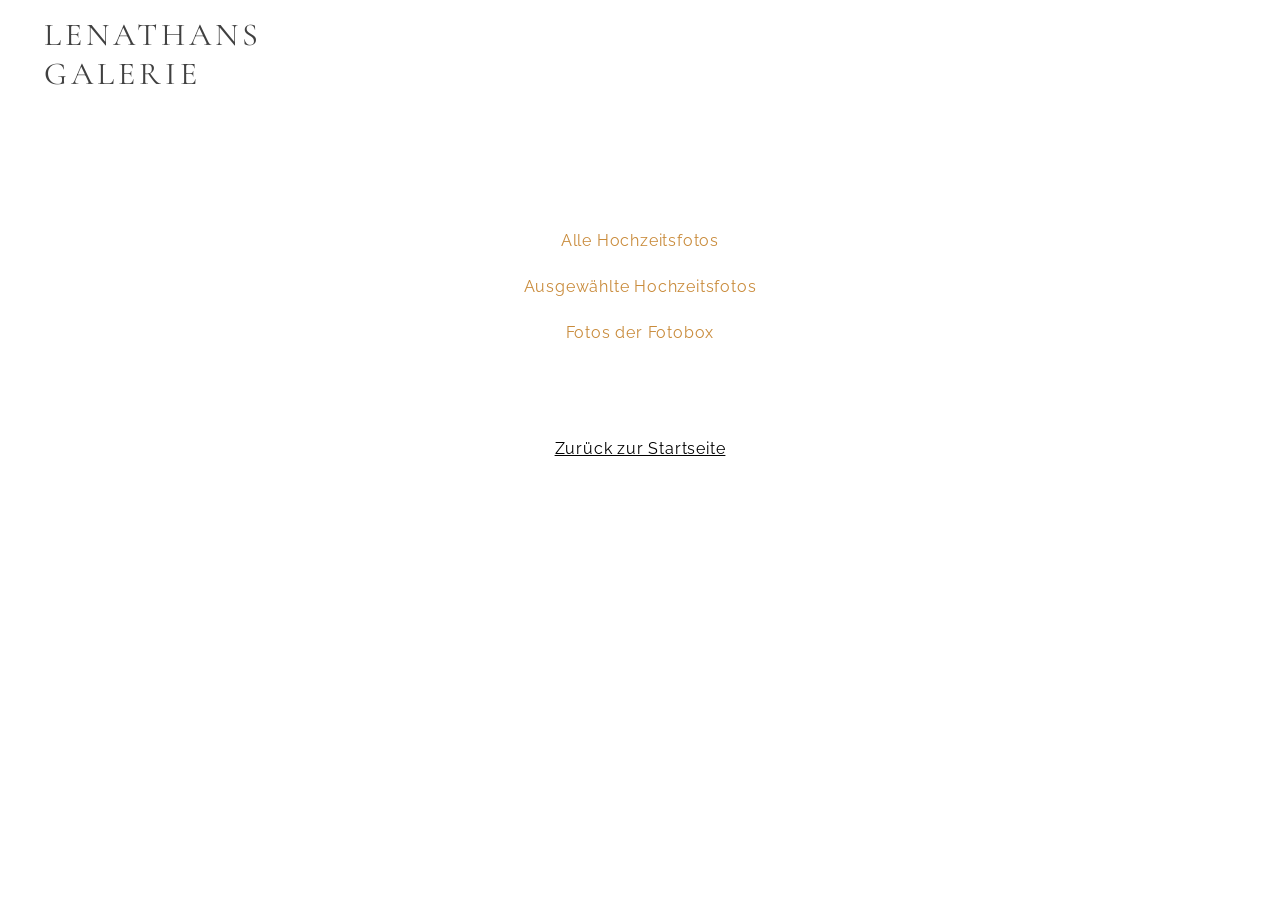
==== galerie.html @ 9003b262 "first commit" ====
<!DOCTYPE html>
<html lang="de">
  <head>
    <meta
      name="viewport"
      content="width=device-width, initial-scale=1.0, maximum-scale=1.0"
    />

    <meta charset="UTF-8" />
    <title>Lenathans Galerie</title>
    <link rel="icon" href="data:," type="image/x-icon" />
    <!-- <link rel="shortcut icon" href="" type="image/x-icon"> -->

    <script src="./js/gallery.js"></script>

    <link rel="stylesheet" href="./css/standard.css" />
    <link rel="stylesheet" href="./css/fonts.css" />
    <link rel="stylesheet" href="./css/gallery.css" />
    <link rel="stylesheet" href="./css/responsive.css" />
  </head>

  <body onload="render(); adjustImageWidth(); checkURLParameter()" id="content">
    <header class="d_f_c_c mobile-header">
      <h2 id="titleText">Lenathans Galerie</h2>
      <div class="header pad-x-10 d_f_c_c">
        <!-- <div class="search-div d_f_c_c gap-20 pad-x-20" id="searchDiv">
                <span class="search-icon" onclick="searchPhoto()">&#128269;</span>
                <input class="input-header-style" type="text" placeholder="Suchen" id="searchInput"
                    oninput="getSearchWordByEnter()">
                <div class="d-search-close" id="dSearchClose" onclick="deleteInputSearch()">X</div>
            </div> -->
      </div>
      <!-- <span class="change-design d_f_c_c" onclick="blackDesign()" id="changeDesign">&#x263C;</span> -->
    </header>

    <!-- <div class="width-max d_f_c_c album-download"><a class="a-style" onclick="forwardToDownloads()">Fotos herunterladen</a></div>
    <div id="imagesContainer"></div> -->

    <!-- <section class="section-photos">
        <div class="photo-container">
            <div class="photo-box" id="photoContainer"></div>
        </div>
    </section> -->

    <!-- SECTION LINKS ZUR EXTERNEN GALERIE  -->
    <section
      class="section-style d_c_c_c pad-y pad-x bg-color-white activateContentAfterLogin">
      <div class="d_c_c_c gap-20 text-center">
        <p><a class="a-style" href="https://mia.nl.tab.digital/s/MPMcajtF54XpS3j" target="_blank">Alle Hochzeitsfotos</a></p>
        <p><a class="a-style" href="https://apps.scrappbook.de/HknlK1esR" target="_blank">Ausgewählte Hochzeitsfotos</a></p>
        <p><a class="a-style" href="https://1drv.ms/f/c/26d7172e68f940dd/Et1A-WguF9cggCZmAQAAAAABVUfz0dBWDpZS_iDqXGMMZA?e=OC7Vx8" target="_blank">Fotos der Fotobox</a></p>

        <div class="space-m">&nbsp;</div>

        <p><a class="a-style a-style-galery" href="https://lenathans-hochzeit.de/index.html">Zurück zur Startseite</a></p>

      </div>

    </section>
  </body>
</html>
---- css/standard.css ----
* {
    margin: 0;
    scroll-behavior: smooth;
}

.section-style {
    width: 100%;
    box-sizing: border-box;
}

a {
    text-decoration: none;
}

.pad-x {
    padding-right: 80px;
    padding-left: 80px;
}

.pad-y {
    padding-top: 120px;
    padding-bottom: 120px;
}

.pad-y-top {
    padding-top: 120px;
    padding-bottom: 0px;
}

.pad-y-bottom {
    padding-top: 0px;
    padding-bottom: 120px;
}

.space-xs {
    height: 1px;
}

.space-s {
    height: 20px;
}

.space-m {
    height: 50px;
}

.space-l {
    height: 80px;
}

.gap-10 {
    gap: 10px;
}

.gap-20 {
    gap: 20px;
}

.gap-30 {
    gap: 30px;
}

.gap-40 {
    gap: 40px;
}

.gap-80 {
    gap: 80px;
}

.gap-100 {
    gap: 100px;
}

p {
    max-width: 64ch;
    /* Normwert */
}

.text-center {
    text-align: center;
}

.d_f_c_c {
    display: flex;
    justify-content: center;
    align-items: center;
}

.d_f_fs_c {
    display: flex;
    justify-content: flex-start;
    align-items: center;
}

.d_f_fe_c {
    display: flex;
    justify-content: flex-end;
    align-items: center;
}

.d_f_c_fs {
    display: flex;
    justify-content: center;
    align-items: flex-start;
}


.d_c_c_c {
    display: flex;
    flex-direction: column;
    justify-content: center;
    align-items: center;
}

.d_c_fs_c {
    display: flex;
    flex-direction: column;
    justify-content: flex-start;
    align-items: center;
}

.d_c_c_fs {
    display: flex;
    flex-direction: column;
    justify-content: center;
    align-items: flex-start;
}

.d_c_fe_c {
    display: flex;
    flex-direction: column;
    justify-content: flex-end;
    align-items: center;
}

.d_c_c_fe {
    display: flex;
    flex-direction: column;
    justify-content: center;
    align-items: flex-end;
}

.bg-color-white {
    background-color: white;
}

.div-filter {
    filter: brightness(60%);
    width:100%;
    box-sizing: border-box;
}

.list-style {
    list-style: none;
    padding-inline-start: 0;
    margin-block-start: 0;
    margin-block-end: 0;
}

/**** ELEMENTE ****/

/* heller Button */

.btn-light {
    background-color: rgb(251, 249, 248);
    border: 1px solid rgb(124, 109, 101);
    color: rgb(64, 64, 64);
    border-radius: 5px;
    font-size: 12px;
    text-transform: uppercase;
    text-decoration: none;
    text-align: center;
    padding: 15px 0;
    cursor: pointer;
    width: 250px;
}

.btn-light:visited {
    background-color: rgb(251, 249, 248);
    border: 1px solid rgb(124, 109, 101);
    color: rgb(64, 64, 64);
}

.btn-light:hover {
    background-color: rgb(124, 109, 101);
    border: 1px solid rgb(251, 249, 248);
    color: white;
}

/* dunkler Button */

.btn-dark {
    background-color: rgb(124, 109, 101);
    border: 1px solid rgb(251, 249, 248);
    color: white;
    border-radius: 5px;
    font-size: 12px;
    text-transform: uppercase;
    text-decoration: none;
    text-align: center;
    padding: 15px 0;
    cursor: pointer;
    width: 200px;
}

.btn-dark:visited {
    background-color: rgb(124, 109, 101);
    border: 1px solid rgb(251, 249, 248);
    color: white;
}

.btn-dark:hover {
    background-color: rgb(251, 249, 248);
    border: 1px solid rgb(124, 109, 101);
    color: rgb(64, 64, 64);
}

/* heller Button (klein) */

.btn-small-light {
    background-color: rgb(251, 249, 248);
    border: 1px solid rgb(124, 109, 101);
    color: rgb(64, 64, 64);
    border-radius: 5px;
    font-size: 12px;
    text-transform: uppercase;
    text-decoration: none;
    text-align: center;
    padding: 15px 0;
    cursor: pointer;
    width: 100px;
}

.btn-small-light:visited {
    background-color: rgb(251, 249, 248);
    border: 1px solid rgb(124, 109, 101);
    color: rgb(64, 64, 64);
}

.btn-small-light:hover {
    background-color: rgb(124, 109, 101);
    border: 1px solid rgb(251, 249, 248);
    color: white;
}

/* helles Inputfield */

.input-light {
    background-color: rgb(251, 249, 248);
    border: 1px solid rgb(124, 109, 101);
    border-radius: 5px;
    padding: 15px 0;
    width: 380px;
    text-align: center;
}

/* helles Inputfield (klein) */

.input-small-light {
    background-color: rgb(251, 249, 248);
    border: 1px solid rgb(124, 109, 101);
    border-radius: 5px;
    padding: 15px 0;
    width: 65px;
    text-align: center;
}

/* helles Textfeld */

.textarea-light {
    background-color: rgb(251, 249, 248);
    border: 1px solid rgb(124, 109, 101);
    border-radius: 5px;
    padding: 15px 0;
    width: 380px;
    height:180px;
    text-align: center;
}


/* dunkle Trennlinie */
.line {
    height: 2px;
    background-color: rgba(145, 145, 145);
    margin-top:130px;
    width:100%;
    box-sizing: border-box;
}
---- css/fonts.css ----
@font-face {
    font-family: 'Cormorant-Garamond-regular';
    src: url('../fonts/Cormorant_Garamond/CormorantGaramond-Regular.ttf') format('truetype');
}

@font-face {
    font-family: 'Raleway';
    src: url('../fonts/Raleway/Raleway-VariableFont_wght.ttf') format('truetype');
}

@font-face {
    font-family: 'Raleway-italic';
    src: url('../fonts/Raleway/Raleway-Italic-VariableFont_wght.ttf') format('truetype');
}

body {
    font-family: "Raleway", sans-serif;
    font-weight: 100;
    font-style: normal;
    letter-spacing: 0.8px;
    font-size: 16px;
    font-weight: normal;
    color: rgb(64, 64, 64);
    line-height: normal;
}

.headline {
    font-family: "Raleway", sans-serif;
    font-weight: 100;
    font-style: normal;
    text-transform: uppercase;
    letter-spacing: 4px;
    font-size: 20px;
    color: white;
    margin-top: 20px;
    margin-bottom: 10px;
    text-align: center;
}

.second-headline {
    font-family: "Cormorant-Garamond-regular", serif;
    font-weight: 300;
    font-style: italic;
    letter-spacing: 4px;
    font-size: 20px;
    margin-top: 20px;
    margin-bottom: 50px;
    color: white;
    text-align: center;
}

h1 {
    font-family: "Cormorant-Garamond-regular", serif;
    font-weight: 300;
    font-style: normal;
    letter-spacing: 8px;
    font-size: 56px;
    margin: 0;
    text-transform: uppercase;
    color: white;
    text-align: center;
}

h2 {
    color: rgb(64, 64, 64);
    font-family: "Cormorant-Garamond-regular", serif;
    font-weight: 100;
    font-style: normal;
    letter-spacing: 4px;
    margin: 0;
    font-size: 32px;
    text-transform: uppercase;
    hyphens: auto;
    word-wrap: break-word; 
}

.h2-underline {
    padding-bottom: 7px;
    border-bottom: 1px solid rgb(64, 64, 64);
}

h3 {
    color: rgb(64, 64, 64);
    font-family: "Raleway", serif;
    font-weight: 300;
    font-style: normal;
    letter-spacing: 4px;
    font-size: 24px;
    margin: 0;
    text-transform: uppercase;
    hyphens: auto;
    word-wrap: break-word; 
}

p {
    line-height:26px;
}

.a-style {
    font-weight: normal;
    cursor: pointer;
    color: rgb(201, 139, 59)
        /* color: rgba(124,109,101, 0.8); */
}

.a-style:visited {
    font-weight: normal;
    color: rgb(201, 139, 59);
}

.a-style:hover {
    font-weight: normal;
    color: rgb(221, 202, 176);
    text-decoration: underline;
}

.a-style-alt {
    font-weight: normal;
    color:white;
}

.a-style-alt:visited {
    font-weight: normal;
    color:white;
}

.a-style-alt:hover {
    font-weight: normal;
    color: rgb(221, 202, 176);
    text-decoration: underline;
}
---- css/gallery.css ----
header {
    padding: 15px 44px;
}

.header {
    width: 100%;
    box-sizing: border-box;
}

.search-div {
    width: 400px;
    height: 50px;
    box-sizing: border-box;
    box-shadow: 1px 1px 1px 2px rgba(0 0 0 / 14%);
    border-radius: 10px;
    background-color: white;
    padding: 0 30px;
}

.search-div input[type="text"] {
    color: rgb(130, 130, 130);
    font-size: 14px;
    font-weight: lighter;
    caret-color: black;
    letter-spacing: 1px;
}

.search-icon {
    cursor: pointer;
}

.d-search-close {
    display: block;
    cursor: pointer;
}

.input-header-style {
    border: none;
    outline: none;
    width: 100%;
    height: 30px;
    box-sizing: border-box;
    background-color: transparent;
}

.change-design {
    font-size: 30px;
    border-radius: 50%;
    cursor: pointer;
}

.section-photos {
    width: 100%;
    box-sizing: border-box;
    margin-bottom: 20px;
}

.photo-container {
    display: flex;
    flex-wrap: wrap;
    /* Wrap für mehrere Reihen */
    box-sizing: border-box;
    padding: 0 20px;
    /* Ändere den Seitenabstand */
}

.photo-box {
    display: flex;
    flex-wrap: wrap;
    /* Wrap für mehrere Reihen */
    justify-content: space-between;
    /* Gleichmäßige Verteilung der Boxen */
    box-sizing: border-box;
}

.photo-box img {
    flex: 1 0 auto;
    margin: 3px;
    /* Reduziere den Abstand zwischen den Bildern */
    height: 300px;
    /* Alle Bilder haben die gleiche Höhe */
    object-fit: cover;
    box-sizing: border-box;
}

.show-img-box {
    display: flex;
    justify-content: center;
    align-items: center;
    width: 100%;
    height: 100vh;
    box-sizing: border-box;
    object-fit: cover;
    background-color: black;
}

.show-img-box img {
    width: 80%;
    min-height: auto;
    max-height: 100vh;
    box-sizing: border-box;
    object-fit: cover;
    margin: 0 50px;
}

.show-img-box-arrow {
    position: absolute;
    top: 0;
    left: 0;
    transform: scaleX(-1);
    margin-left: 15px;
    margin-top: 15px;
}

.img:hover {
     transform: scale(1.02); 
    cursor: pointer;
    box-sizing: border-box;
}

.bg-icon-circle {
    background-color: #6d6d6d8c;
    /* Hintergrundfarbe des Kreises */
    width: 50px;
    /* Größe des Kreises anpassen */
    height: 50px;
    /* Größe des Kreises anpassen */
    border-radius: 50%;
    /* Runde den Rand, um einen Kreis zu erzeugen */
    text-align: center;
    /* Zentrieren des Pfeils innerhalb des Kreises */
    color: white;
    font-size: 20px;
    display: inline-block;
    line-height: 50px;
    /* Vertikal zentrieren des Pfeils innerhalb des Kreises */
    cursor: pointer;
}

.show-main-arrows {
    position: absolute;
    width: 100%;
    box-sizing: border-box;
    display: flex;
    justify-content: space-between;
    align-items: center;
    padding: 0 15px;
}

.album-download {
    margin-bottom: 20px;
    box-sizing: border-box;
}

.a-style-galery, .a-style-galery:visited {
    text-decoration: underline;
    color: black;
}

.a-style-galery:hover {
    text-decoration: none;
    color: grey;
}

@media screen and (max-width: 770px) {
    header h2 {
        display: none;
    }
}

@media screen and (max-width: 580px) {
    .photo-box img {
        flex: 1 0 auto;
        height: 200px;
        /* Alle Bilder haben die gleiche Höhe */
    }

    .search-div {
        width: 300px;
    }
}

@media screen and (max-width: 445px) {
    .search-div {
        width: 250px;
    }
}

@media screen and (max-width: 403px) {
    .photo-box img {
        flex: 1 0 auto;
        height: 150px;
        /* Alle Bilder haben die gleiche Höhe */
    }

    .search-div {
        width: 200px;
    }

    header {
        padding: 15px 20px;
    }
}
---- css/responsive.css ----
/* Diese Bildschirmbreiten sind Normwerte */
@media screen and (max-width: 1024px) {
    /* Normwert */
}

@media screen and (max-width: 1000px) {
    .homeLink {
        display:none;
    }
}

@media screen and (max-width: 880px) {
    .nav-topline {
        gap: 70px;
    }

    h1 {
        font-size: 36px;
    }
    
    h2 {
        font-size: 24px;
    }
    
    h3 {
        font-size: 20px;
    }

    .pad-x {
        padding-right: 60px;
        padding-left: 60px;
    }

    .about-us-div {
        padding:0;
        }

    .location-mobile {
        display: flex;
        flex-direction: column;
        justify-content: center;
        align-items: center;
        text-align: center;
        gap: 20px;
    }

    .input-light {
        width: 380px;
    }

    .input-dark {
        width: 380px;
    }

    .textarea-light {
        width: 380px;
    }

    .textarea-dark {
        width: 380px;
    }


    .section-about-us-container {
        display: flex;
        flex-direction: column;
    }

    .about-us-content-box-right {
        display: flex;
        flex-direction: column;
    }
}

@media screen and (max-width: 777px) {
.mobile-nav {
gap:50px;
}
}


@media screen and (max-width: 680px) {
    /* Normwert */

    .mobile-d_c_c_c {
        display: flex;
        flex-direction: column;
        justify-content: center;
        align-items: center;
    }

    #burgerIcon {
        display: block;
        cursor: pointer;
        text-align: center;
        font-size: 35px;
      }
    
      #burgerMenu {
        display:none;
        background-color: white;
        position:absolute;
        flex-direction: column;
        justify-content: center;
        align-items: center;
        width: 300px;
        border-radius: 0 0 5px 5px;
        padding: 20px;
        z-index: 999;
        top:0;
        margin-top:60px;
      }
    
      #burgerUl {
        display:none;
        flex-direction: column;
        justify-content: flex-start;
        align-items: center;
        gap:30px;
        padding:20px;
      }
      
    .pad-x {
        padding-right: 40px;
        padding-left: 40px;
    }

    .input-light {
        width: 300px;
    }

    .input-dark {
        width: 300px;
    }

    .textarea-light {
        width: 300px;
    }

    .textarea-dark {
        width: 300px;
    }

    .nav-footer {
        gap:0;
    }

    .nav-footer ul {
        display: flex;
        flex-direction: column;
        justify-content: center;
        align-items: center;
    }
}

@media screen and (max-width: 580px) {

}

@media screen and (max-width: 500px) {
    .input-light {
        width: 260px;
    }

    .input-dark {
        width: 260px;
    }

    .textarea-light {
        width: 260px;
    }

    .textarea-dark {
        width: 260px;
    }

    .btn-light {
        width: 260px;
    }

    .popup-content-style {
    padding: 40px 20px;
    }
}

@media screen and (max-width: 400px) {
    #sectionVideoMobile {
        display: none;
    }

    .div-filter {
        display: none;
    }

    #footer-video {
        display: none;
    }

    .pad-x {
        padding-right: 15px;
        padding-left: 15px;
    }

    .input-light {
        width: 220px;
    }

    .input-dark {
        width: 220px;
    }

    .textarea-light {
        width: 220px;
    }

    .textarea-dark {
        width: 220px;
    }

    .btn-light {
        width: 220px;
    }
}

@media screen and (max-width: 320px) {
    /* Normwert */
    .pad-x {
        padding-right: 10px;
        padding-left: 10px;
    }

    .input-light {
        width: 200px;
    }

    .btn-light {
        width: 200px;
    }
}
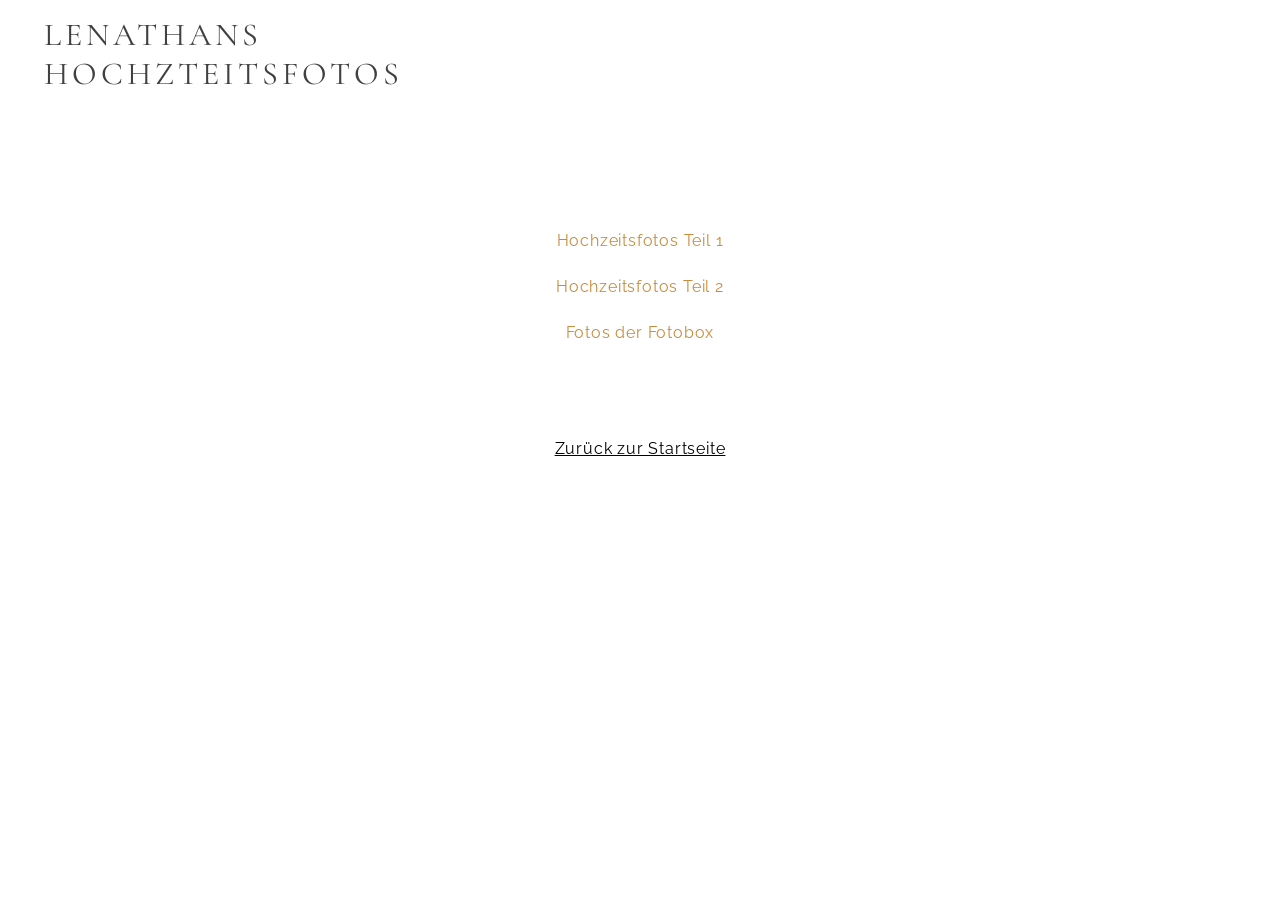
==== commit b8fe9950: "last update" ====
--- a/galerie.html
+++ b/galerie.html
@@ -21,7 +21,7 @@
 
   <body onload="render(); adjustImageWidth(); checkURLParameter()" id="content">
     <header class="d_f_c_c mobile-header">
-      <h2 id="titleText">Lenathans Galerie</h2>
+      <h2 id="titleText">Lenathans Hochzteitsfotos</h2>
       <div class="header pad-x-10 d_f_c_c">
         <!-- <div class="search-div d_f_c_c gap-20 pad-x-20" id="searchDiv">
                 <span class="search-icon" onclick="searchPhoto()">&#128269;</span>
@@ -46,9 +46,9 @@
     <section
       class="section-style d_c_c_c pad-y pad-x bg-color-white activateContentAfterLogin">
       <div class="d_c_c_c gap-20 text-center">
-        <p><a class="a-style" href="https://mia.nl.tab.digital/s/MPMcajtF54XpS3j" target="_blank">Alle Hochzeitsfotos</a></p>
-        <p><a class="a-style" href="https://apps.scrappbook.de/HknlK1esR" target="_blank">Ausgewählte Hochzeitsfotos</a></p>
-        <p><a class="a-style" href="https://1drv.ms/f/c/26d7172e68f940dd/Et1A-WguF9cggCZmAQAAAAABVUfz0dBWDpZS_iDqXGMMZA?e=OC7Vx8" target="_blank">Fotos der Fotobox</a></p>
+        <p><a class="a-style" href="https://mia.nl.tab.digital/s/MPMcajtF54XpS3j" target="_blank">Hochzeitsfotos Teil 1</a></p>
+        <p><a class="a-style" href="https://apps.scrappbook.de/HknlK1esR" target="_blank">Hochzeitsfotos Teil 2</a></p>
+        <p><a class="a-style" href="https://www.dropbox.com/scl/fo/lf5grlgpbcrewny69xiww/AG8hEZIH8RuJYIymxFXlY3M?rlkey=vbj9fqsje0txr0a9tmi655q63&st=72a02jt6&dl=0" target="_blank">Fotos der Fotobox</a></p>
 
         <div class="space-m">&nbsp;</div>
 
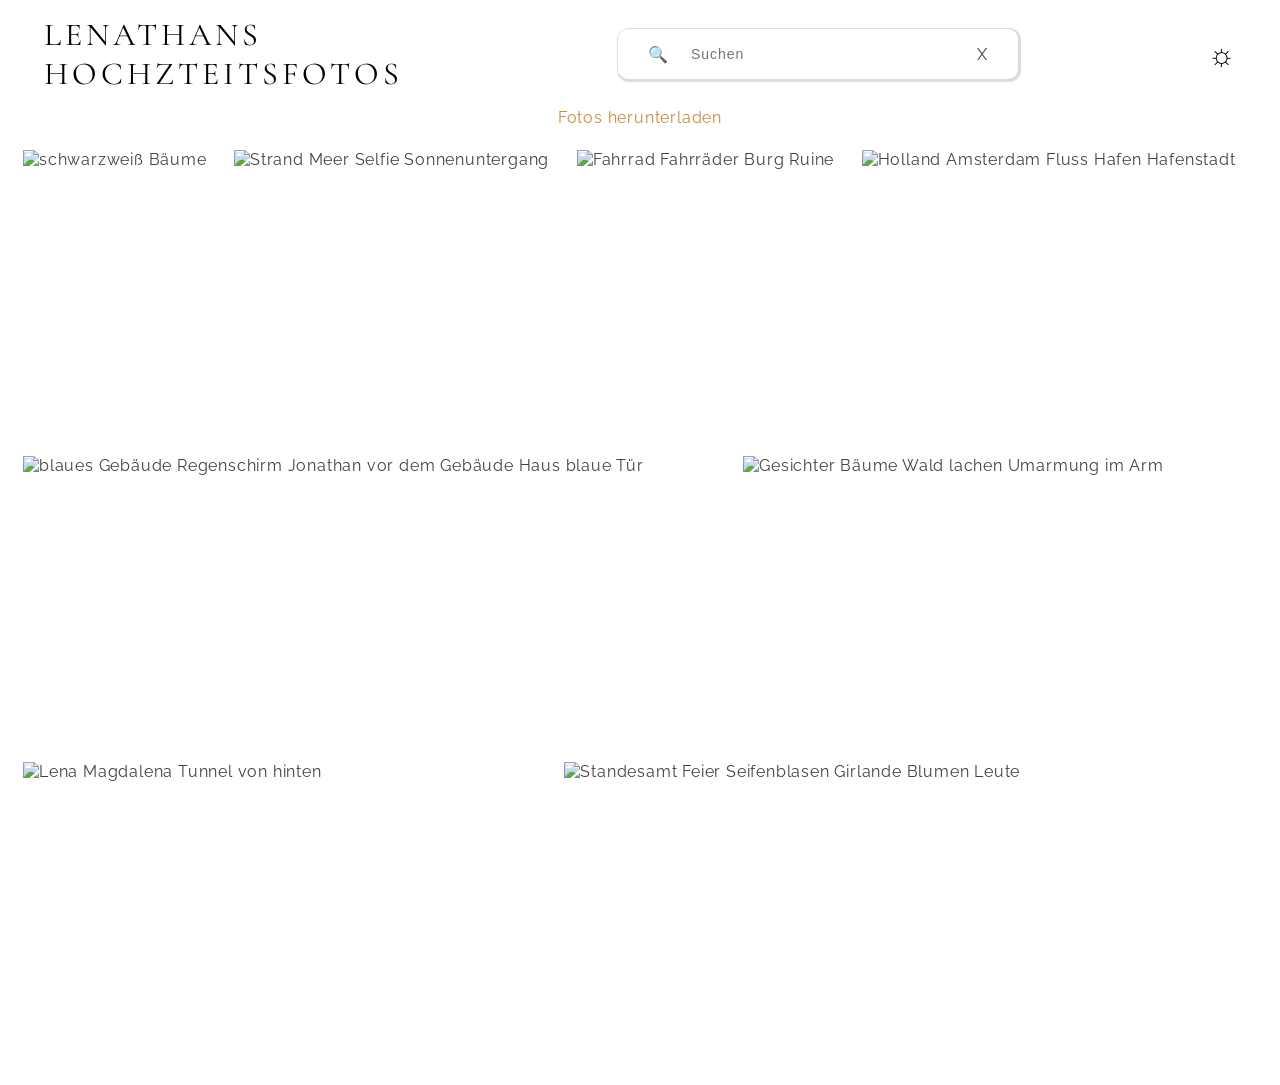
==== commit 907c135c: "updates" ====
--- a/galerie.html
+++ b/galerie.html
@@ -23,27 +23,27 @@
     <header class="d_f_c_c mobile-header">
       <h2 id="titleText">Lenathans Hochzteitsfotos</h2>
       <div class="header pad-x-10 d_f_c_c">
-        <!-- <div class="search-div d_f_c_c gap-20 pad-x-20" id="searchDiv">
+        <div class="search-div d_f_c_c gap-20 pad-x-20" id="searchDiv">
                 <span class="search-icon" onclick="searchPhoto()">&#128269;</span>
                 <input class="input-header-style" type="text" placeholder="Suchen" id="searchInput"
                     oninput="getSearchWordByEnter()">
                 <div class="d-search-close" id="dSearchClose" onclick="deleteInputSearch()">X</div>
-            </div> -->
+            </div>
       </div>
-      <!-- <span class="change-design d_f_c_c" onclick="blackDesign()" id="changeDesign">&#x263C;</span> -->
+      <span class="change-design d_f_c_c" onclick="blackDesign()" id="changeDesign">&#x263C;</span>
     </header>
 
-    <!-- <div class="width-max d_f_c_c album-download"><a class="a-style" onclick="forwardToDownloads()">Fotos herunterladen</a></div>
-    <div id="imagesContainer"></div> -->
+    <div class="width-max d_f_c_c album-download"><a class="a-style" onclick="forwardToDownloads()">Fotos herunterladen</a></div>
+    <div id="imagesContainer"></div>
 
-    <!-- <section class="section-photos">
+    <section class="section-photos">
         <div class="photo-container">
             <div class="photo-box" id="photoContainer"></div>
         </div>
-    </section> -->
+    </section>
 
     <!-- SECTION LINKS ZUR EXTERNEN GALERIE  -->
-    <section
+    <!-- <section
       class="section-style d_c_c_c pad-y pad-x bg-color-white activateContentAfterLogin">
       <div class="d_c_c_c gap-20 text-center">
         <p><a class="a-style" href="https://mia.nl.tab.digital/s/MPMcajtF54XpS3j" target="_blank">Hochzeitsfotos Teil 1</a></p>
@@ -56,6 +56,7 @@
 
       </div>
 
-    </section>
+    </section> -->
+
   </body>
 </html>
--- a/css/fonts.css
+++ b/css/fonts.css
@@ -45,7 +45,7 @@
     letter-spacing: 4px;
     font-size: 20px;
     margin-top: 20px;
-    margin-bottom: 50px;
+    margin-bottom: 20px;
     color: white;
     text-align: center;
 }
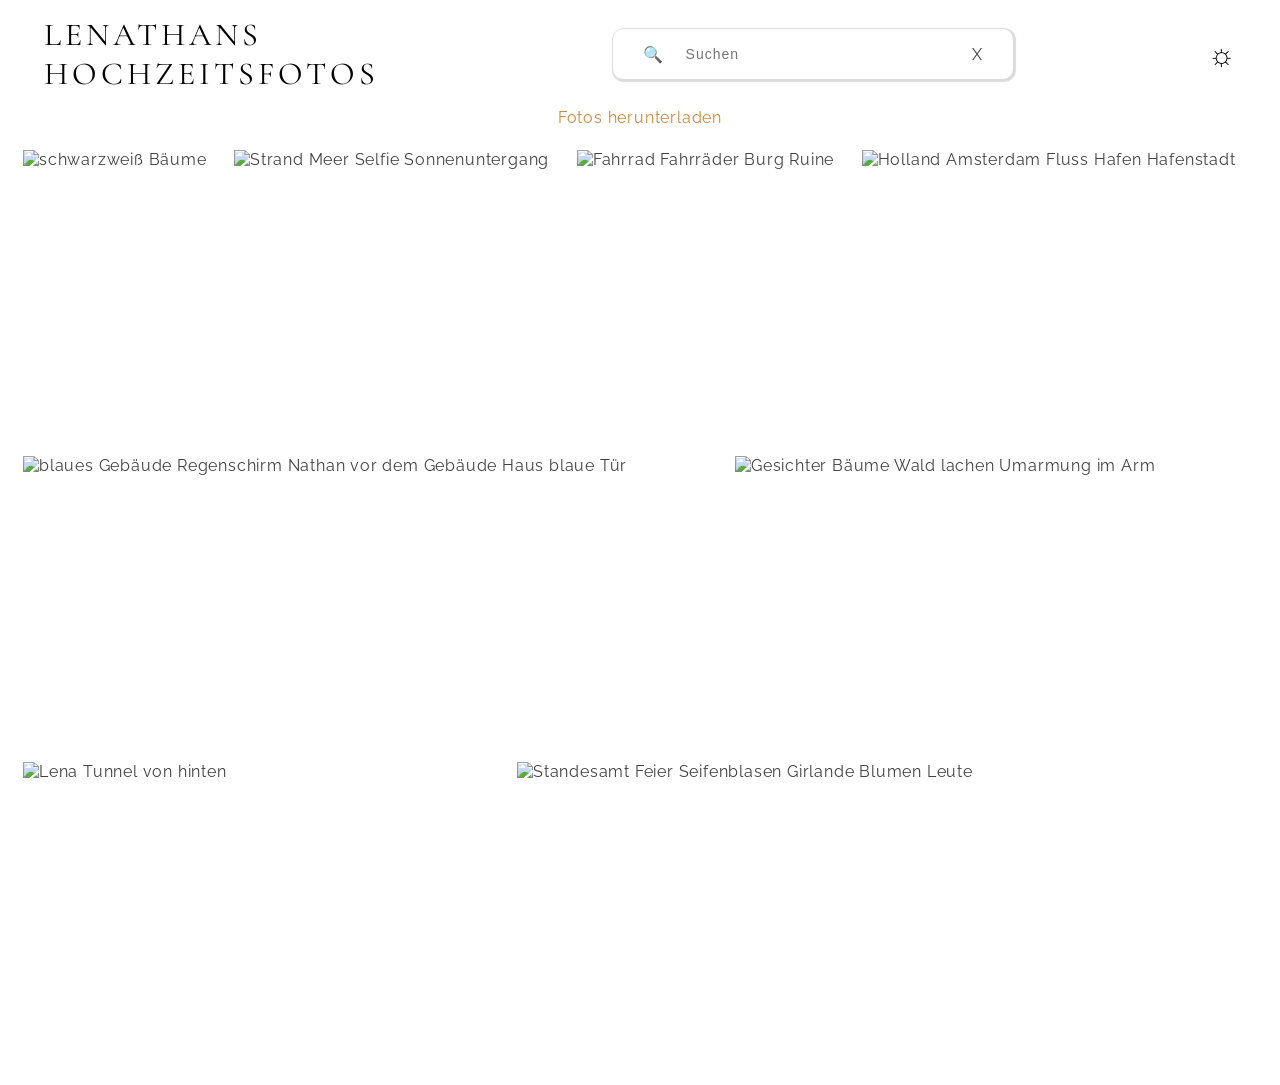
==== commit af2e8b09: "fixed bug" ====
--- a/galerie.html
+++ b/galerie.html
@@ -21,7 +21,7 @@
 
   <body onload="render(); adjustImageWidth(); checkURLParameter()" id="content">
     <header class="d_f_c_c mobile-header">
-      <h2 id="titleText">Lenathans Hochzteitsfotos</h2>
+      <h2 id="titleText">Lenathans Hochzeitsfotos</h2>
       <div class="header pad-x-10 d_f_c_c">
         <div class="search-div d_f_c_c gap-20 pad-x-20" id="searchDiv">
                 <span class="search-icon" onclick="searchPhoto()">&#128269;</span>
